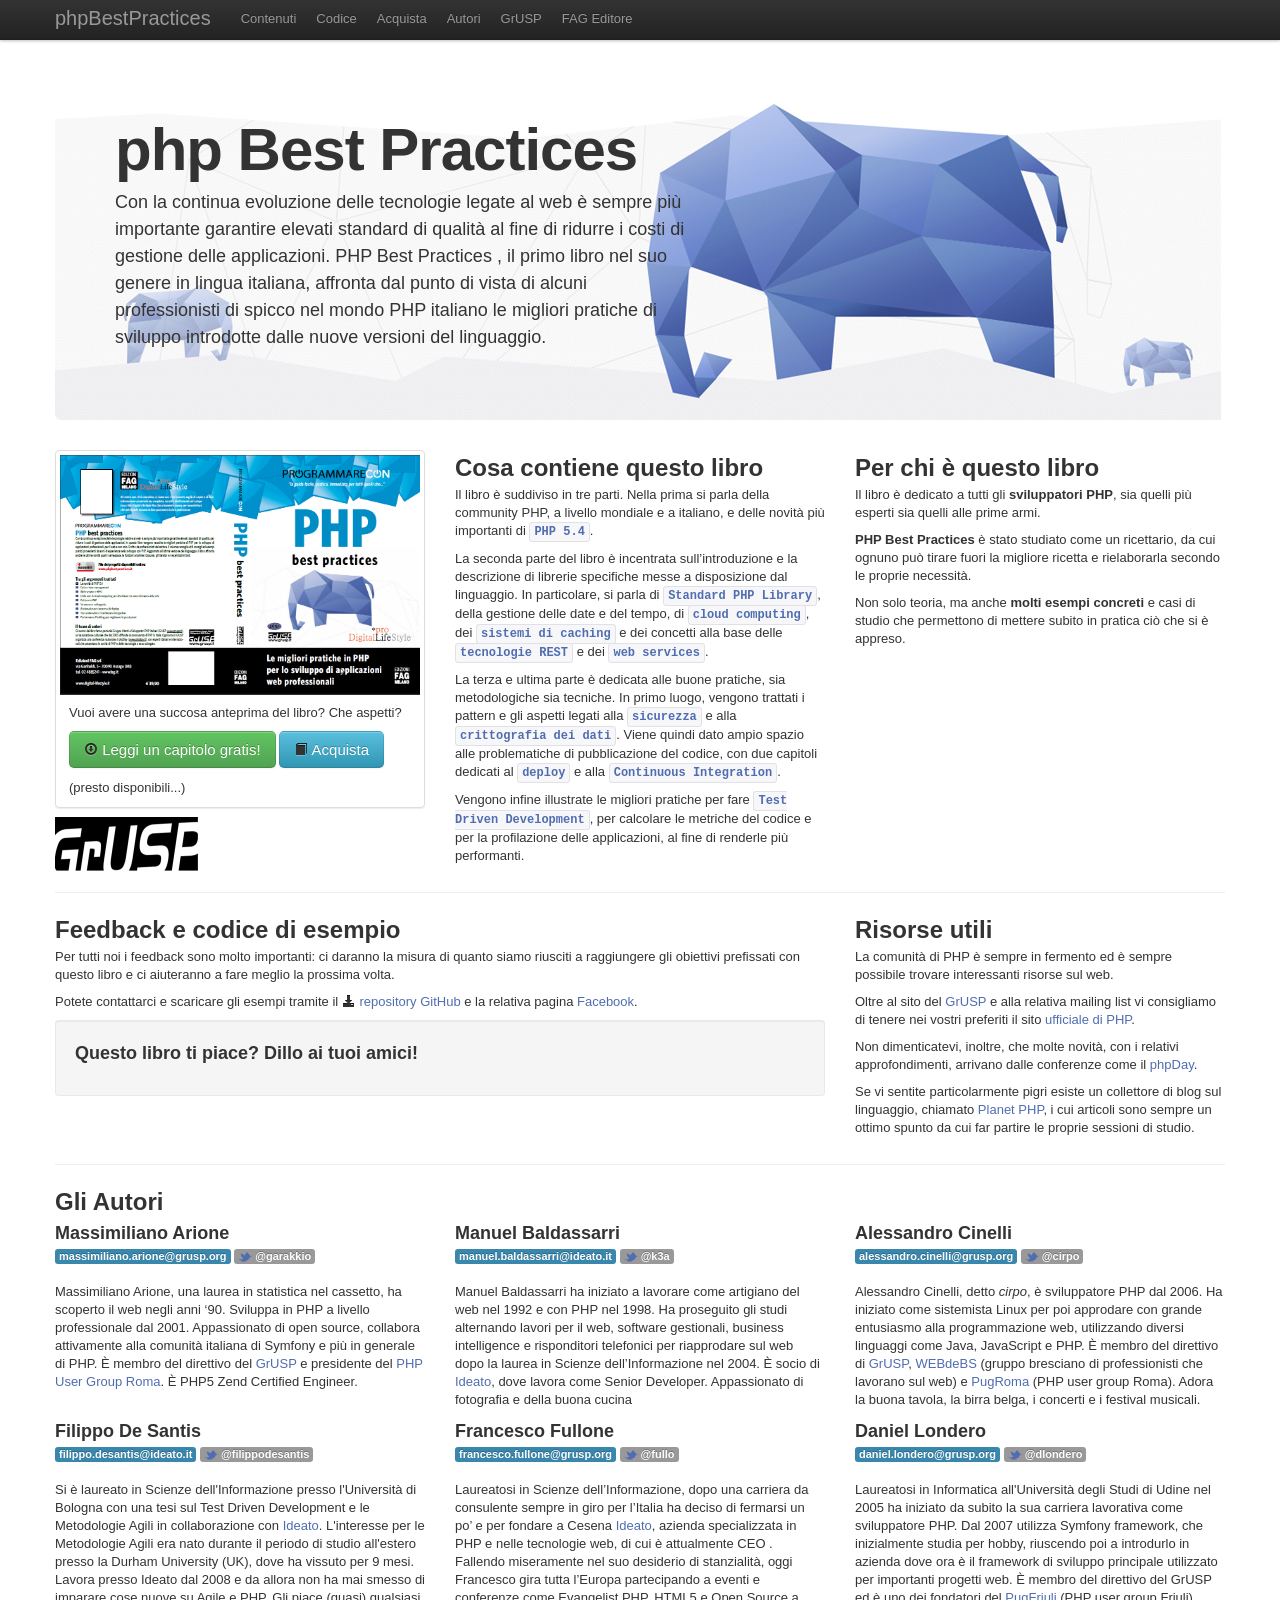
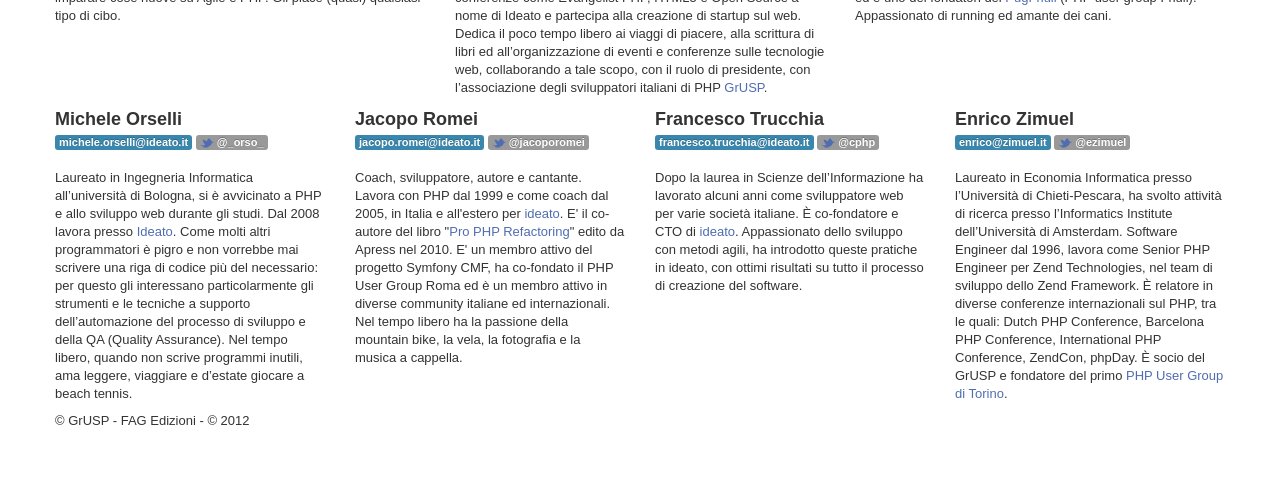
==== website/index.html @ 98075f57 "facebook widget and little stuff around" ====
<!DOCTYPE html>
<html lang="en">
  <head>
    <meta charset="utf-8">
    <title>php Best Practices: impara a scrivere codice php professionale - GrUSP</title>
    <meta name="viewport" content="width=device-width, initial-scale=1.0">
    <meta name="description" content="Il libro sulle best practice su PHP scritto dalla community per la community">
    <meta name="author" content="Francesco Fullone">

    <!-- Le styles -->
    <link href="./css/bootstrap.min.css" rel="stylesheet">
    <style type="text/css">
      body {
        padding-top: 60px;
        padding-bottom: 40px;
      }
      .hero-unit {
          background-image: url('img/bg_body.jpg');
      }

      code {
          color: #506db1;
          font-weight: bold;
      }
        
      .icon-user{
          background: url("img/twitter.png");
      }

      a{
         color: #506db1;
      }
    </style>

    <!-- Le HTML5 shim, for IE6-8 support of HTML5 elements -->
    <!--[if lt IE 9]>
      <script src="http://html5shim.googlecode.com/svn/trunk/html5.js"></script>
    <![endif]-->

    <!-- Le fav and touch icons -->
    <link rel="shortcut icon" href="/favicon.ico">
    <script type="text/javascript">
        var _gaq = _gaq || [];
        _gaq.push(['_setAccount', 'UA-3559597-8']);
        _gaq.push(['_trackPageview']);

        (function() {
        var ga = document.createElement('script'); ga.type = 'text/javascript'; ga.async = true;
        ga.src = ('https:' == document.location.protocol ? 'https://ssl' : 'http://www') + '.google-analytics.com/ga.js';
        var s = document.getElementsByTagName('script')[0]; s.parentNode.insertBefore(ga, s);
        })();
    </script>

    <meta property="og:title" content="PHP Best Practices - un libro-iniziativa del GrUSP" />
    <meta property="og:description" content="PHP Best Practices, il primo libro nel suo genere in lingua italiana, affronta dal punto di vista di alcuni professionisti di spicco nel mondo PHP italiano le migliori pratiche di sviluppo introdotte dalle nuove versioni del linguaggio." />
    <meta property="og:image" content="http://www.phpbestpractices.it/img/cover.png" />

  </head>

  <body  data-spy="scroll">
  <div id="fb-root"></div>
  <script>(function(d, s, id) {
    var js, fjs = d.getElementsByTagName(s)[0];
    if (d.getElementById(id)) return;
    js = d.createElement(s); js.id = id;
    js.src = "//connect.facebook.net/en_US/all.js#xfbml=1&appId=253491758028026";
    fjs.parentNode.insertBefore(js, fjs);
  }(document, 'script', 'facebook-jssdk'));</script>

    <div class="navbar navbar-fixed-top" id="navbarbook">
      <div class="navbar-inner">
        <div class="container">
          <a class="btn btn-navbar" data-toggle="collapse" data-target=".nav-collapse">
            <span class="icon-bar"></span>
            <span class="icon-bar"></span>
            <span class="icon-bar"></span>
          </a>
          <a class="brand" href="#">phpBestPractices</a>
          <div class="nav-collapse">
            <ul class="nav">
              <li><a href="#contents">Contenuti</a></li>
              <li><a href="#code">Codice</a></li>
              <li><a href="#buy">Acquista</a></li>
              <li><a href="#authors">Autori</a></li>
              <li><a href="http://www.grusp.org">GrUSP</a></li>
              <li><a href="http://www.fag.it">FAG Editore</a></li>
            </ul>
          </div><!--/.nav-collapse -->
        </div>
      </div>
    </div>

    <div class="container">

      <!-- Main hero unit for a primary marketing message or call to action -->
      <div class="hero-unit">
        <h1>php Best Practices</h1>
          <p></p>
        <div class="row">
          <div class="span6">
        <p class="strong">Con la continua evoluzione delle tecnologie legate al web è sempre più importante garantire elevati standard di qualità al fine di ridurre i costi di gestione delle applicazioni.
           PHP Best Practices , il primo libro nel suo genere in lingua italiana, affronta dal punto di vista di alcuni professionisti di spicco nel mondo PHP italiano le migliori pratiche di sviluppo introdotte dalle nuove versioni del linguaggio.</p>
        </div></div>
      </div>

      <!-- Example row of columns -->
      <div class="row" id="contents">
        <div class="span4">
            <div class="thumbnail">
                <img src="./img/cover.png" alt="cover" />
                <div class="caption">
                    <p>Vuoi avere una succosa anteprima del libro? Che aspetti?</p>
                    <div class="">
                        <a href="#" class="btn btn-success btn-large"><i class="icon-download"></i> Leggi un capitolo gratis!</a>
                        <a href="#" class="btn btn-info btn-large"><i class="icon-book"></i> Acquista</a>
                        <br />
                        <br />
                        (presto disponibili...)
                    </div>
                </div>
            </div>
            <p></p>
            <a href="http://www.grusp.it"><img src="./img/grusp.png" alt="cover" align="left"/></a>
        </div>
        <div class="span4">
          <h2>Cosa contiene questo libro</h2>
           <p>Il libro è suddiviso in tre parti. Nella prima si parla della community PHP, a livello mondiale e a italiano, e delle novità più importanti di <code>PHP 5.4</code>.</p>
           <p>La seconda parte del libro è incentrata sull’introduzione e la descrizione di librerie specifiche messe a disposizione dal linguaggio. In particolare, si parla di <code>Standard PHP Library</code>, della gestione delle date e del tempo, di <code>cloud computing</code>, dei <code>sistemi di caching</code> e dei concetti alla base delle <code>tecnologie REST</code> e dei <code>web services</code>.</p>
           <p>La terza e ultima parte è dedicata alle buone pratiche, sia metodologiche sia tecniche. In primo luogo, vengono trattati i pattern e gli aspetti legati alla <code>sicurezza</code> e alla <code>crittografia dei dati</code>. Viene quindi dato ampio spazio alle problematiche di pubblicazione del codice, con due capitoli dedicati al <code>deploy</code> e alla <code>Continuous Integration</code>.</p>
           <p>Vengono infine illustrate le migliori pratiche per fare <code>Test Driven Development</code>, per calcolare le metriche del codice e per la profilazione delle applicazioni, al fine di renderle più performanti.</p>
       </div>
        <div class="span4">
            <h2>Per chi è questo libro</h2>
            <p>Il libro è dedicato a tutti gli <strong>sviluppatori PHP</strong>, sia quelli più esperti sia quelli alle prime armi.</p>
            <p><strong>PHP Best Practices</strong> è stato studiato come un ricettario, da cui ognuno può tirare fuori la migliore ricetta e rielaborarla secondo le proprie necessità.</p> 
            <p>Non solo teoria, ma anche <strong>molti esempi concreti</strong> e casi di studio che permettono di mettere subito in pratica ciò che si è appreso.</p>

            <div class="fb-like-box" data-href="https://www.facebook.com/gruspbestpractices" data-width="348" data-height="275" data-show-faces="true" data-stream="false" data-header="true"></div>
        </div>
      </div>

      <hr>
      <div class="row" id="code">
          <div class="span8">
              <h2>Feedback e codice di esempio</h2>
              <p>Per tutti noi i feedback sono molto importanti: ci daranno la misura di quanto siamo riusciti a raggiungere gli obiettivi prefissati con questo libro e ci aiuteranno a fare meglio la prossima volta.</p>
              <p>Potete contattarci e scaricare gli esempi tramite il <i class="icon-download-alt"></i> <a href="https://github.com/GrUSP/php_best_practices">repository GitHub</a> e la relativa pagina <a href="http://www.facebook.com/gruspbestpractices">Facebook</a>.</p>

              <div class="well">
                  <h3>Questo libro ti piace? Dillo ai tuoi amici!</h3>
                  <p>
                      <!-- AddThis Button BEGIN -->
                  <div class="addthis_toolbox addthis_default_style ">
                      <a class="addthis_button_facebook_like" fb:like:layout="button_count"></a>
                      <a class="addthis_button_tweet"></a>
                      <a class="addthis_button_google_plusone" g:plusone:size="medium"></a>
                      <a class="addthis_counter addthis_pill_style"></a>
                  </div>
                  <script type="text/javascript" src="http://s7.addthis.com/js/250/addthis_widget.js#pubid=ra-4e5ebfc30280a1a8"></script>
                  <!-- AddThis Button END -->                  </p>
              </div>
          </div>

          <div class="span4">
              <h2>Risorse utili</h2>
              <p>La comunità di PHP è sempre in fermento ed è sempre possibile trovare interessanti risorse sul web.</p>
              <p>Oltre al sito del <a href="http://www.grusp.it">GrUSP</a> e alla relativa mailing list vi consigliamo di tenere nei vostri preferiti il sito <a href="http://www.php.net">ufficiale di PHP</a>.</p>
              <p>Non dimenticatevi, inoltre, che molte novità, con i relativi approfondimenti, arrivano dalle conferenze come il <a href="http://www.phpday.it">phpDay</a>.</p>
              <p>Se vi sentite particolarmente pigri esiste un collettore di blog sul linguaggio, chiamato <a href="http://planet-php.net">Planet PHP</a>, i cui articoli sono sempre un ottimo spunto da cui far partire le proprie sessioni di studio.</p>
          </div>
      </div>

      <hr>

      <div class="row" id="authors">
          <div class="span12"><h2>Gli Autori</h2></div>

          <div class="span4">
              <address>
                <h3>Massimiliano Arione</h3>
                <span class="label label-info">massimiliano.arione@grusp.org</span> <a href="http://twitter.com/garakkio" class="label"><i class="icon-user icon-white"></i> @garakkio</a>
              </address>
              <p>Massimiliano Arione, una laurea in statistica nel cassetto, ha scoperto il web negli
              anni ‘90. Sviluppa in PHP a livello professionale dal 2001. Appassionato di open
              source, collabora attivamente alla comunità italiana di Symfony e più in generale di
              PHP. È membro del direttivo del <a href="http://www.grusp.it">GrUSP</a> e presidente del <a href="http://roma.grusp.org">PHP User Group Roma</a>. È
              PHP5 Zend Certified Engineer.</p>
          </div>
          <div class="span4">
              <address>
                <h3>Manuel Baldassarri</h3>
                <span class="label label-info">manuel.baldassarri@ideato.it</span> <a href="http://twitter.com/k3a" class="label"><i class="icon-user icon-white"></i> @k3a</a>
              </address>
              <p>Manuel Baldassarri ha iniziato a lavorare come artigiano del web nel
              1992 e con PHP nel 1998. Ha proseguito gli studi alternando lavori per il web, software gestionali, business intelligence
              e risponditori telefonici per riapprodare sul web dopo la laurea in Scienze
              dell’Informazione nel 2004. È socio di <a href="http://www.ideato.it">Ideato</a>, dove lavora come Senior Developer.
              Appassionato di fotografia e della buona cucina</p>
          </div>
          <div class="span4">
              <address>
                <h3>Alessandro Cinelli</h3>
                <span class="label label-info">alessandro.cinelli@grusp.org</span> <a href="http://twitter.com/cirpo" class="label"><i class="icon-user icon-white"></i> @cirpo</a>
              </address>
              <p>Alessandro Cinelli, detto <em>cirpo</em>, è sviluppatore PHP dal 2006. Ha iniziato come
              sistemista Linux per poi approdare con grande entusiasmo alla programmazione
              web, utilizzando diversi linguaggi come Java, JavaScript e PHP. È membro del direttivo
              di <a href="http://www.grusp.org">GrUSP</a>, <a href="http://www.webdebs.org">WEBdeBS</a> (gruppo bresciano di professionisti che lavorano sul web)
              e <a href="http://roma.grusp.org">PugRoma</a> (PHP user group Roma). Adora la buona tavola, la birra belga, i concerti
              e i festival musicali.</p>
          </div>
      </div>
      <div class="row">
          <div class="span4">
              <address>
                <h3>Filippo De Santis</h3>
                <span class="label label-info">filippo.desantis@ideato.it</span> <a href="http://twitter.com/filippodesantis" class="label"><i class="icon-user icon-white"></i> @filippodesantis</a>
              </address>
              <p>Si è laureato in Scienze dell'Informazione presso l'Università di
                  Bologna con una tesi sul Test Driven Development e le Metodologie
                  Agili in collaborazione con <a href="http://www.ideato.it">Ideato</a>.
                  L'interesse per le Metodologie Agili era nato durante il periodo di
                  studio all'estero presso la Durham University (UK), dove ha vissuto per 9 mesi. Lavora presso Ideato dal 2008 e da allora non ha mai smesso di imparare cose nuove su Agile e PHP.
                  Gli piace (quasi) qualsiasi tipo di cibo.</p>
          </div>

          <div class="span4">
              <address>
                <h3>Francesco Fullone</h3>
                <span class="label label-info">francesco.fullone@grusp.org</span> <a href="http://twitter.com/fullo" class="label"><i class="icon-user icon-white"></i> @fullo</a>
              </address>
              <p>Laureatosi in Scienze dell’Informazione, dopo una carriera da consulente sempre in giro per l’Italia ha deciso di fermarsi un po’ e per fondare a Cesena <a href="http://www.ideato.it">Ideato</a>, azienda specializzata in PHP e nelle tecnologie web, di cui è attualmente CEO . Fallendo miseramente nel suo desiderio di stanzialità, oggi Francesco gira tutta l’Europa partecipando a eventi e conferenze come Evangelist PHP, HTML5 e Open Source a nome di Ideato e partecipa alla creazione di startup sul web.
              Dedica il poco tempo libero ai viaggi di piacere, alla scrittura di libri ed all’organizzazione di eventi e conferenze sulle tecnologie web, collaborando a tale scopo, con il ruolo di presidente, con l’associazione degli sviluppatori italiani di PHP <a href="http://www.grusp.org">GrUSP</a>.</p>
          </div>
          <div class="span4">
              <address>
                <h3>Daniel Londero</h3>
                <span class="label label-info">daniel.londero@grusp.org</span> <a href="http://twitter.com/dlondero" class="label"><i class="icon-user icon-white"></i> @dlondero</a>
              </address>
              <p>Laureatosi in Informatica all'Università degli Studi di Udine nel 2005
              ha iniziato da subito la sua carriera lavorativa come sviluppatore
              PHP. Dal 2007 utilizza Symfony framework, che inizialmente studia per
              hobby, riuscendo poi a introdurlo in azienda dove ora è il framework
              di sviluppo principale utilizzato per importanti progetti web. È
              membro del direttivo del GrUSP ed è uno dei fondatori del <a href="http://friuli.grusp.org">PugFriuli</a>
              (PHP user group Friuli). Appassionato di running ed amante dei cani.</p>
          </div>
      </div>

      <div class="row">
          <div class="span3">
              <address>
                <h3>Michele Orselli</h3>
                <span class="label label-info">michele.orselli@ideato.it</span> <a href="http://twitter.com/_orso_" class="label"><i class="icon-user icon-white"></i> @_orso_</a>
              </address>
              <p>Laureato in Ingegneria Informatica all’università di Bologna, si è avvicinato a PHP e
                  allo sviluppo web durante gli studi. Dal 2008 lavora presso <a href="http://www.ideato.it">Ideato</a>. Come molti
                  altri programmatori è pigro e non vorrebbe mai scrivere una riga di codice più del
                  necessario: per questo gli interessano particolarmente gli strumenti e le tecniche a
                  supporto dell’automazione del processo di sviluppo e della QA (Quality Assurance).
                  Nel tempo libero, quando non scrive programmi inutili, ama leggere, viaggiare e d’estate
                  giocare a beach tennis.</p>
          </div>

          <div class="span3">
              <address>
                  <h3>Jacopo Romei</h3>
                  <span class="label label-info">jacopo.romei@ideato.it</span> <a href="http://twitter.com/jacoporomei" class="label"><i class="icon-user icon-white"></i> @jacoporomei</a>
              </address>
              <p>Coach, sviluppatore, autore e cantante. Lavora con PHP dal 1999 e come coach dal 2005, in Italia e all'estero per <a href="http://www.ideato.it">ideato</a>. E' il co-autore del libro "<a href="http://www.apress.com/9781430227274">Pro PHP Refactoring</a>" edito da Apress nel 2010. E' un membro attivo del progetto Symfony CMF, ha co-fondato il PHP User Group Roma ed è un membro attivo in diverse community italiane ed internazionali. Nel tempo libero ha la passione della mountain bike, la vela, la fotografia e la musica a cappella.</p>
          </div>

          <div class="span3">
              <address>
                <h3>Francesco Trucchia</h3>
                <span class="label label-info">francesco.trucchia@ideato.it</span> <a href="http://twitter.com/cphp" class="label"><i class="icon-user icon-white"></i> @cphp</a>
              </address>
              <p>Dopo la laurea in Scienze dell’Informazione ha lavorato alcuni anni come sviluppatore
                  web per varie società italiane. È co-fondatore e CTO di <a href="http://www.ideato.it">ideato</a>. Appassionato dello sviluppo con metodi agili, ha introdotto queste
                  pratiche in ideato, con ottimi risultati su tutto il processo di creazione del software.</p>
          </div>

          <div class="span3">
              <address>
                <h3>Enrico Zimuel</h3>
                <span class="label label-info">enrico@zimuel.it</span> <a href="http://twitter.com/ezimuel" class="label"><i class="icon-user icon-white"></i> @ezimuel</a>
              </address>
              <p>Laureato in Economia Informatica presso l’Università di Chieti-Pescara, ha svolto attività
              di ricerca presso l’Informatics Institute dell’Università di Amsterdam. Software
              Engineer dal 1996, lavora come Senior PHP Engineer per Zend Technologies, nel team
              di sviluppo dello Zend Framework. È relatore in diverse conferenze internazionali sul
              PHP, tra le quali: Dutch PHP Conference, Barcelona PHP Conference, International
              PHP Conference, ZendCon, phpDay. È socio del GrUSP e fondatore del primo <a href="http://torino.grusp.org">PHP
              User Group di Torino</a>.</p>
          </div>
      </div>


      <footer>
        <p>&copy; GrUSP - FAG Edizioni - &copy; 2012</p>
      </footer>

    </div> <!-- /container -->

    <!-- Placed at the end of the document so the pages load faster -->


  </body>
</html>
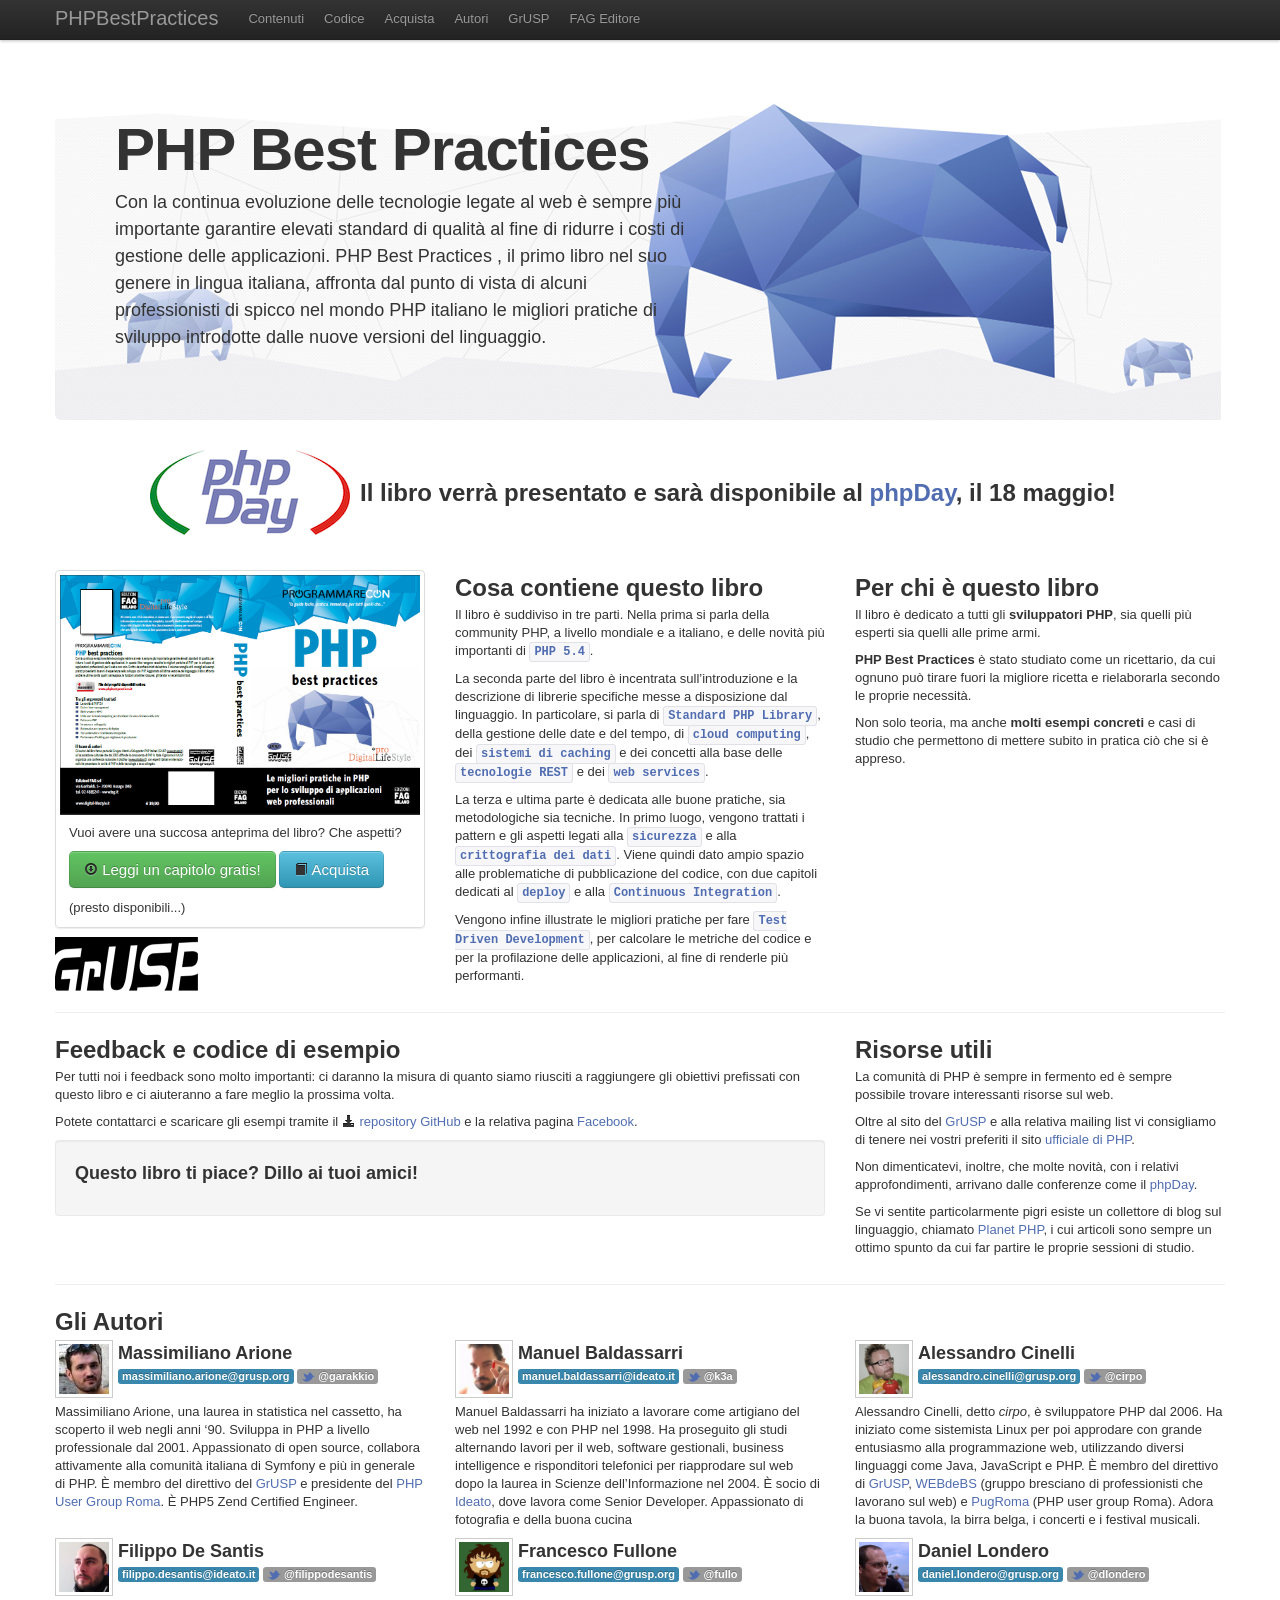
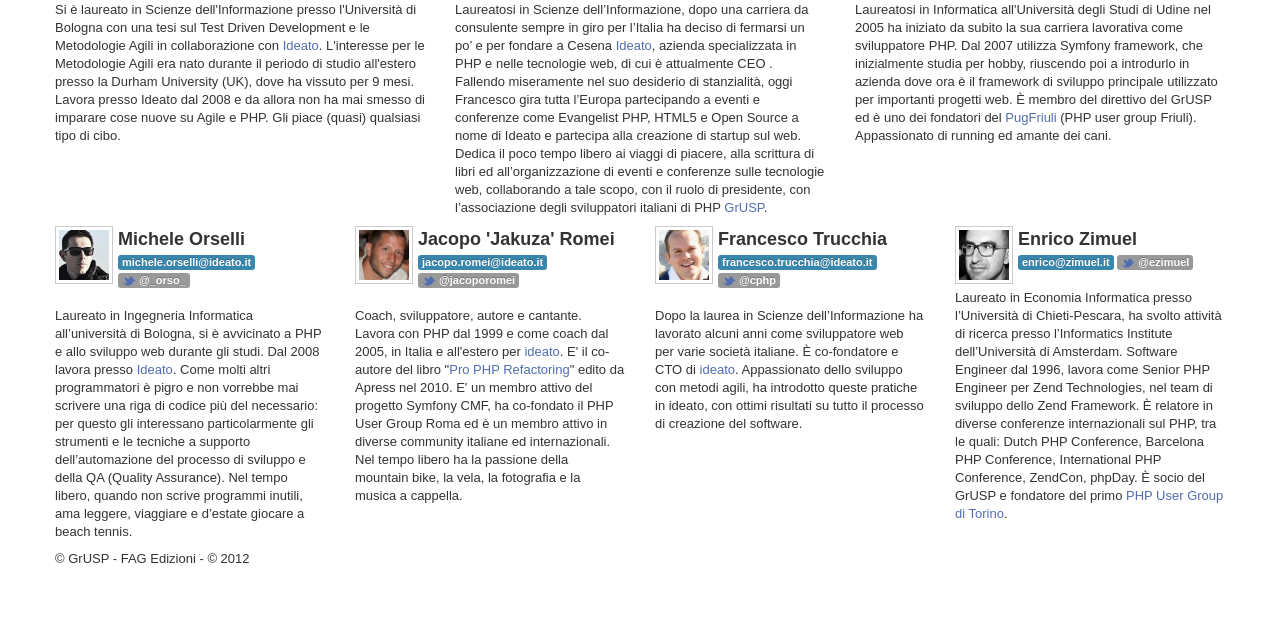
==== commit bced8785: "added phpDay and writers avatar" ====
--- a/website/index.html
+++ b/website/index.html
@@ -2,10 +2,10 @@
 <html lang="en">
   <head>
     <meta charset="utf-8">
-    <title>php Best Practices: impara a scrivere codice php professionale - GrUSP</title>
+    <title>PHP Best Practices: impara a scrivere codice php professionale - GrUSP</title>
     <meta name="viewport" content="width=device-width, initial-scale=1.0">
     <meta name="description" content="Il libro sulle best practice su PHP scritto dalla community per la community">
-    <meta name="author" content="Francesco Fullone">
+    <meta name="author" content="Francesco Fullone, Alessandro Cinelli">
 
     <!-- Le styles -->
     <link href="./css/bootstrap.min.css" rel="stylesheet">
@@ -29,6 +29,14 @@
 
       a{
          color: #506db1;
+      }
+
+      .avatar{
+          width:50px;
+          float: left;
+          margin-right: 5px;
+          padding: 3px;
+          border: 1px solid #ccc;
       }
     </style>
 
@@ -75,7 +83,7 @@
             <span class="icon-bar"></span>
             <span class="icon-bar"></span>
           </a>
-          <a class="brand" href="#">phpBestPractices</a>
+          <a class="brand" href="#">PHPBestPractices</a>
           <div class="nav-collapse">
             <ul class="nav">
               <li><a href="#contents">Contenuti</a></li>
@@ -94,7 +102,7 @@
 
       <!-- Main hero unit for a primary marketing message or call to action -->
       <div class="hero-unit">
-        <h1>php Best Practices</h1>
+        <h1>PHP Best Practices</h1>
           <p></p>
         <div class="row">
           <div class="span6">
@@ -102,6 +110,15 @@
            PHP Best Practices , il primo libro nel suo genere in lingua italiana, affronta dal punto di vista di alcuni professionisti di spicco nel mondo PHP italiano le migliori pratiche di sviluppo introdotte dalle nuove versioni del linguaggio.</p>
         </div></div>
       </div>
+
+      <div style="height:120px;padding-left: 95px;">
+
+          <a  style="float:left; margin-right: 10px;" href="http://2012.phpday.it"><img src="img/phpDay.png" /></a>
+          <h2 style="padding: 25px;">  Il libro verrà presentato e sarà disponibile al <a  href="http://2012.phpday.it">phpDay</a>, il 18 maggio!</h2>
+
+      </div>
+
+
 
       <!-- Example row of columns -->
       <div class="row" id="contents">
@@ -177,6 +194,7 @@
 
           <div class="span4">
               <address>
+                <img class="avatar" src="img/garakkio.jpeg"  />
                 <h3>Massimiliano Arione</h3>
                 <span class="label label-info">massimiliano.arione@grusp.org</span> <a href="http://twitter.com/garakkio" class="label"><i class="icon-user icon-white"></i> @garakkio</a>
               </address>
@@ -188,6 +206,7 @@
           </div>
           <div class="span4">
               <address>
+                <img class="avatar" src="img/k3a.jpeg"  />
                 <h3>Manuel Baldassarri</h3>
                 <span class="label label-info">manuel.baldassarri@ideato.it</span> <a href="http://twitter.com/k3a" class="label"><i class="icon-user icon-white"></i> @k3a</a>
               </address>
@@ -199,6 +218,7 @@
           </div>
           <div class="span4">
               <address>
+                  <img class="avatar" src="img/cirpo.jpeg"  />
                 <h3>Alessandro Cinelli</h3>
                 <span class="label label-info">alessandro.cinelli@grusp.org</span> <a href="http://twitter.com/cirpo" class="label"><i class="icon-user icon-white"></i> @cirpo</a>
               </address>
@@ -213,6 +233,7 @@
       <div class="row">
           <div class="span4">
               <address>
+                <img class="avatar" src="img/filippodesantis.jpg"  />
                 <h3>Filippo De Santis</h3>
                 <span class="label label-info">filippo.desantis@ideato.it</span> <a href="http://twitter.com/filippodesantis" class="label"><i class="icon-user icon-white"></i> @filippodesantis</a>
               </address>
@@ -226,6 +247,7 @@
 
           <div class="span4">
               <address>
+                <img class="avatar" src="img/fullo.jpg"  />
                 <h3>Francesco Fullone</h3>
                 <span class="label label-info">francesco.fullone@grusp.org</span> <a href="http://twitter.com/fullo" class="label"><i class="icon-user icon-white"></i> @fullo</a>
               </address>
@@ -234,6 +256,7 @@
           </div>
           <div class="span4">
               <address>
+                <img class="avatar" src="img/dlondero.jpg"  />
                 <h3>Daniel Londero</h3>
                 <span class="label label-info">daniel.londero@grusp.org</span> <a href="http://twitter.com/dlondero" class="label"><i class="icon-user icon-white"></i> @dlondero</a>
               </address>
@@ -250,6 +273,7 @@
       <div class="row">
           <div class="span3">
               <address>
+                  <img class="avatar" src="img/_orso_.png"  />
                 <h3>Michele Orselli</h3>
                 <span class="label label-info">michele.orselli@ideato.it</span> <a href="http://twitter.com/_orso_" class="label"><i class="icon-user icon-white"></i> @_orso_</a>
               </address>
@@ -264,7 +288,8 @@
 
           <div class="span3">
               <address>
-                  <h3>Jacopo Romei</h3>
+                  <img class="avatar" src="img/jacoporomei.jpg"  />
+                  <h3>Jacopo 'Jakuza' Romei</h3>
                   <span class="label label-info">jacopo.romei@ideato.it</span> <a href="http://twitter.com/jacoporomei" class="label"><i class="icon-user icon-white"></i> @jacoporomei</a>
               </address>
               <p>Coach, sviluppatore, autore e cantante. Lavora con PHP dal 1999 e come coach dal 2005, in Italia e all'estero per <a href="http://www.ideato.it">ideato</a>. E' il co-autore del libro "<a href="http://www.apress.com/9781430227274">Pro PHP Refactoring</a>" edito da Apress nel 2010. E' un membro attivo del progetto Symfony CMF, ha co-fondato il PHP User Group Roma ed è un membro attivo in diverse community italiane ed internazionali. Nel tempo libero ha la passione della mountain bike, la vela, la fotografia e la musica a cappella.</p>
@@ -272,6 +297,7 @@
 
           <div class="span3">
               <address>
+                <img class="avatar" src="img/cphp.jpg"  />
                 <h3>Francesco Trucchia</h3>
                 <span class="label label-info">francesco.trucchia@ideato.it</span> <a href="http://twitter.com/cphp" class="label"><i class="icon-user icon-white"></i> @cphp</a>
               </address>
@@ -282,6 +308,7 @@
 
           <div class="span3">
               <address>
+                <img class="avatar" src="img/ezimuel.jpg"  />
                 <h3>Enrico Zimuel</h3>
                 <span class="label label-info">enrico@zimuel.it</span> <a href="http://twitter.com/ezimuel" class="label"><i class="icon-user icon-white"></i> @ezimuel</a>
               </address>
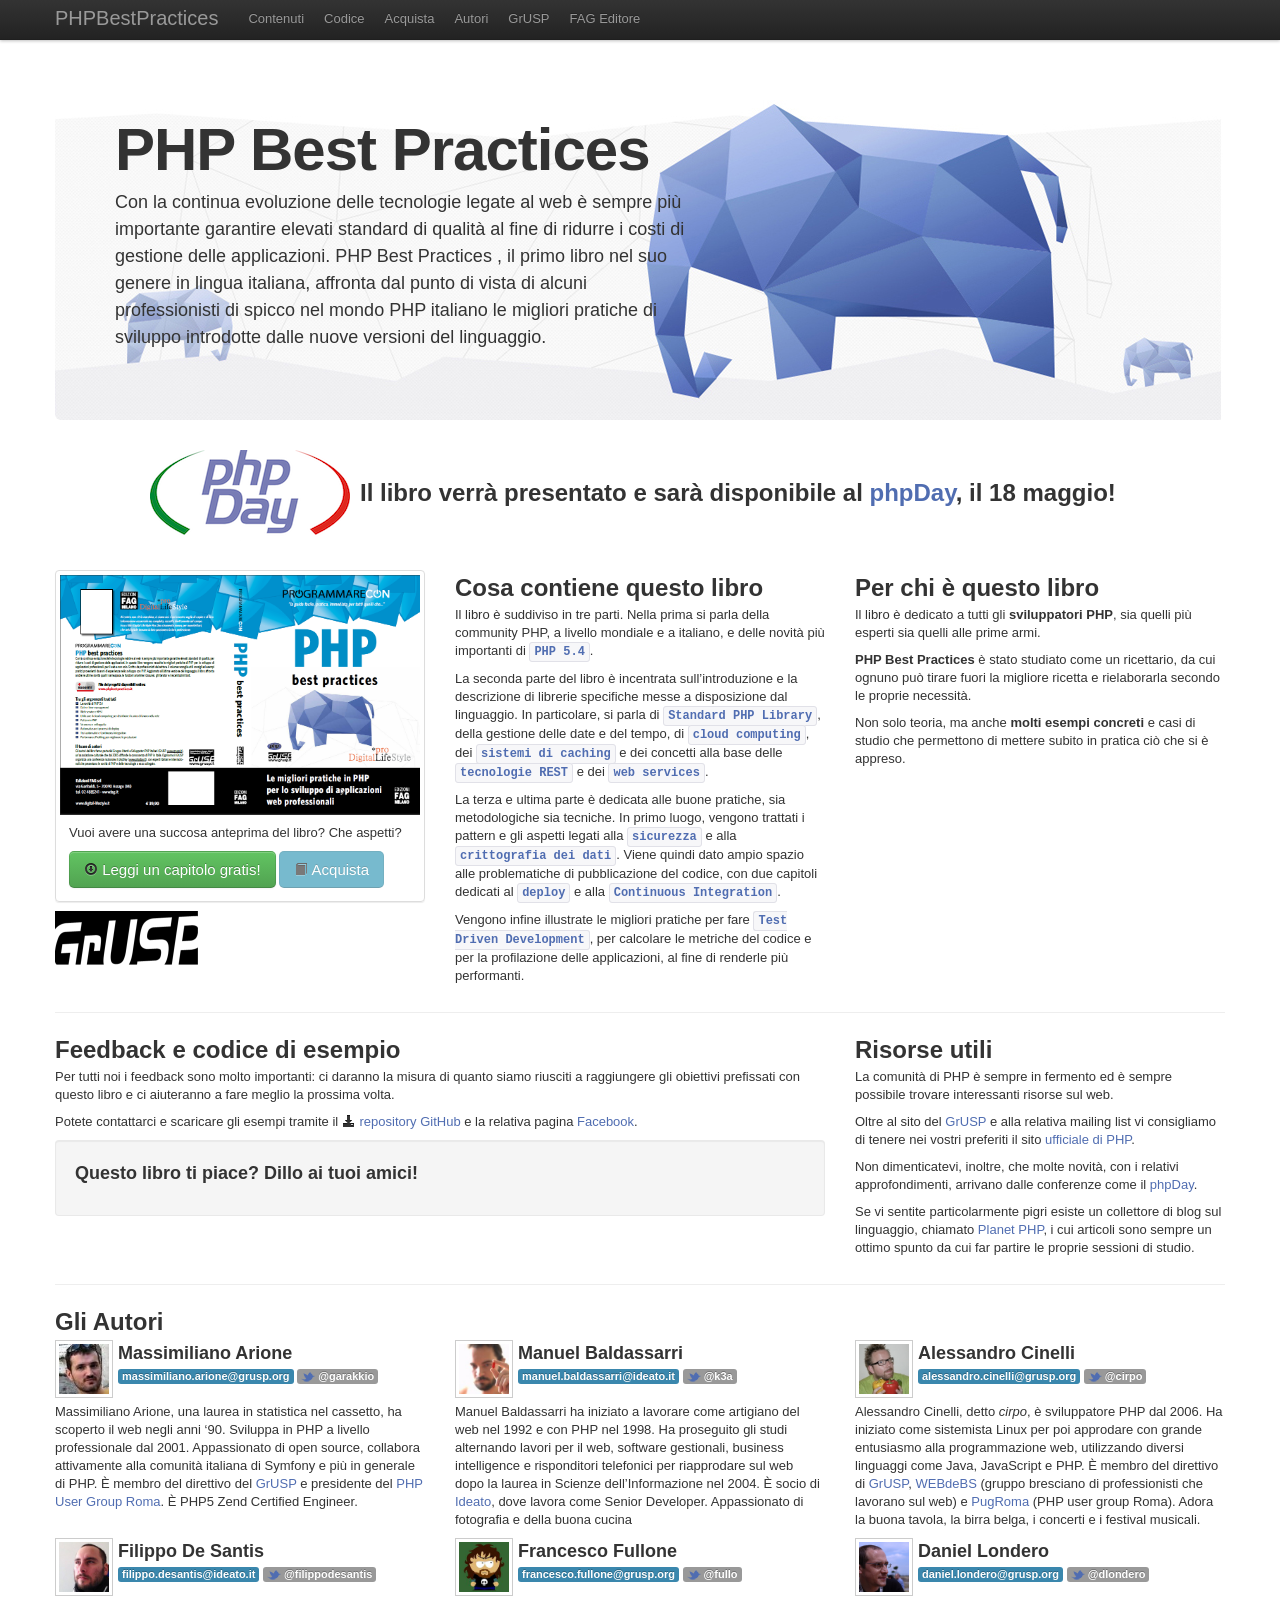
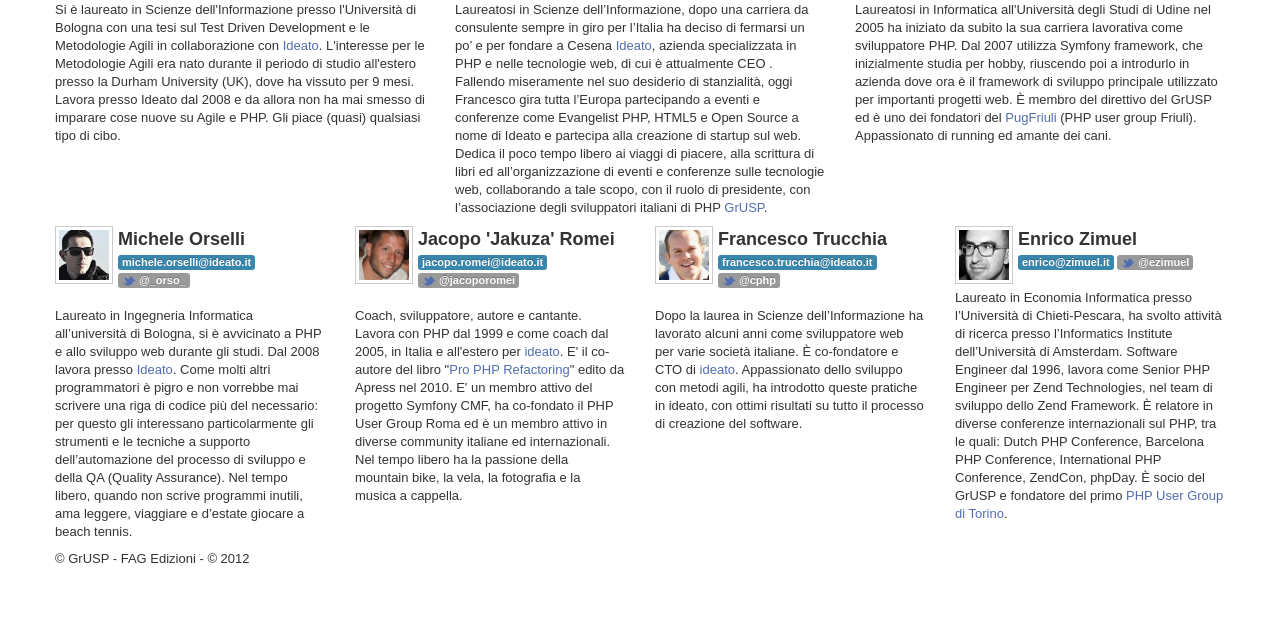
==== commit 1d84129b: "aggiornato lo stile del pulsante di acquisto2" ====
--- a/website/index.html
+++ b/website/index.html
@@ -128,11 +128,9 @@
                 <div class="caption">
                     <p>Vuoi avere una succosa anteprima del libro? Che aspetti?</p>
                     <div class="">
-                        <a href="#" class="btn btn-success btn-large"><i class="icon-download"></i> Leggi un capitolo gratis!</a>
-                        <a href="#" class="btn btn-info btn-large"><i class="icon-book"></i> Acquista</a>
+                        <a href="http://www.paywithatweet.com/pay/?id=e9d2b6168f370f762f3447c1a76e431e" class="btn btn-success btn-large"><i class="icon-download"></i> Leggi un capitolo gratis!</a>
+                        <a href="#" class="btn btn-info btn-large disabled"><i class="icon-book"></i> Acquista</a>
                         <br />
-                        <br />
-                        (presto disponibili...)
                     </div>
                 </div>
             </div>
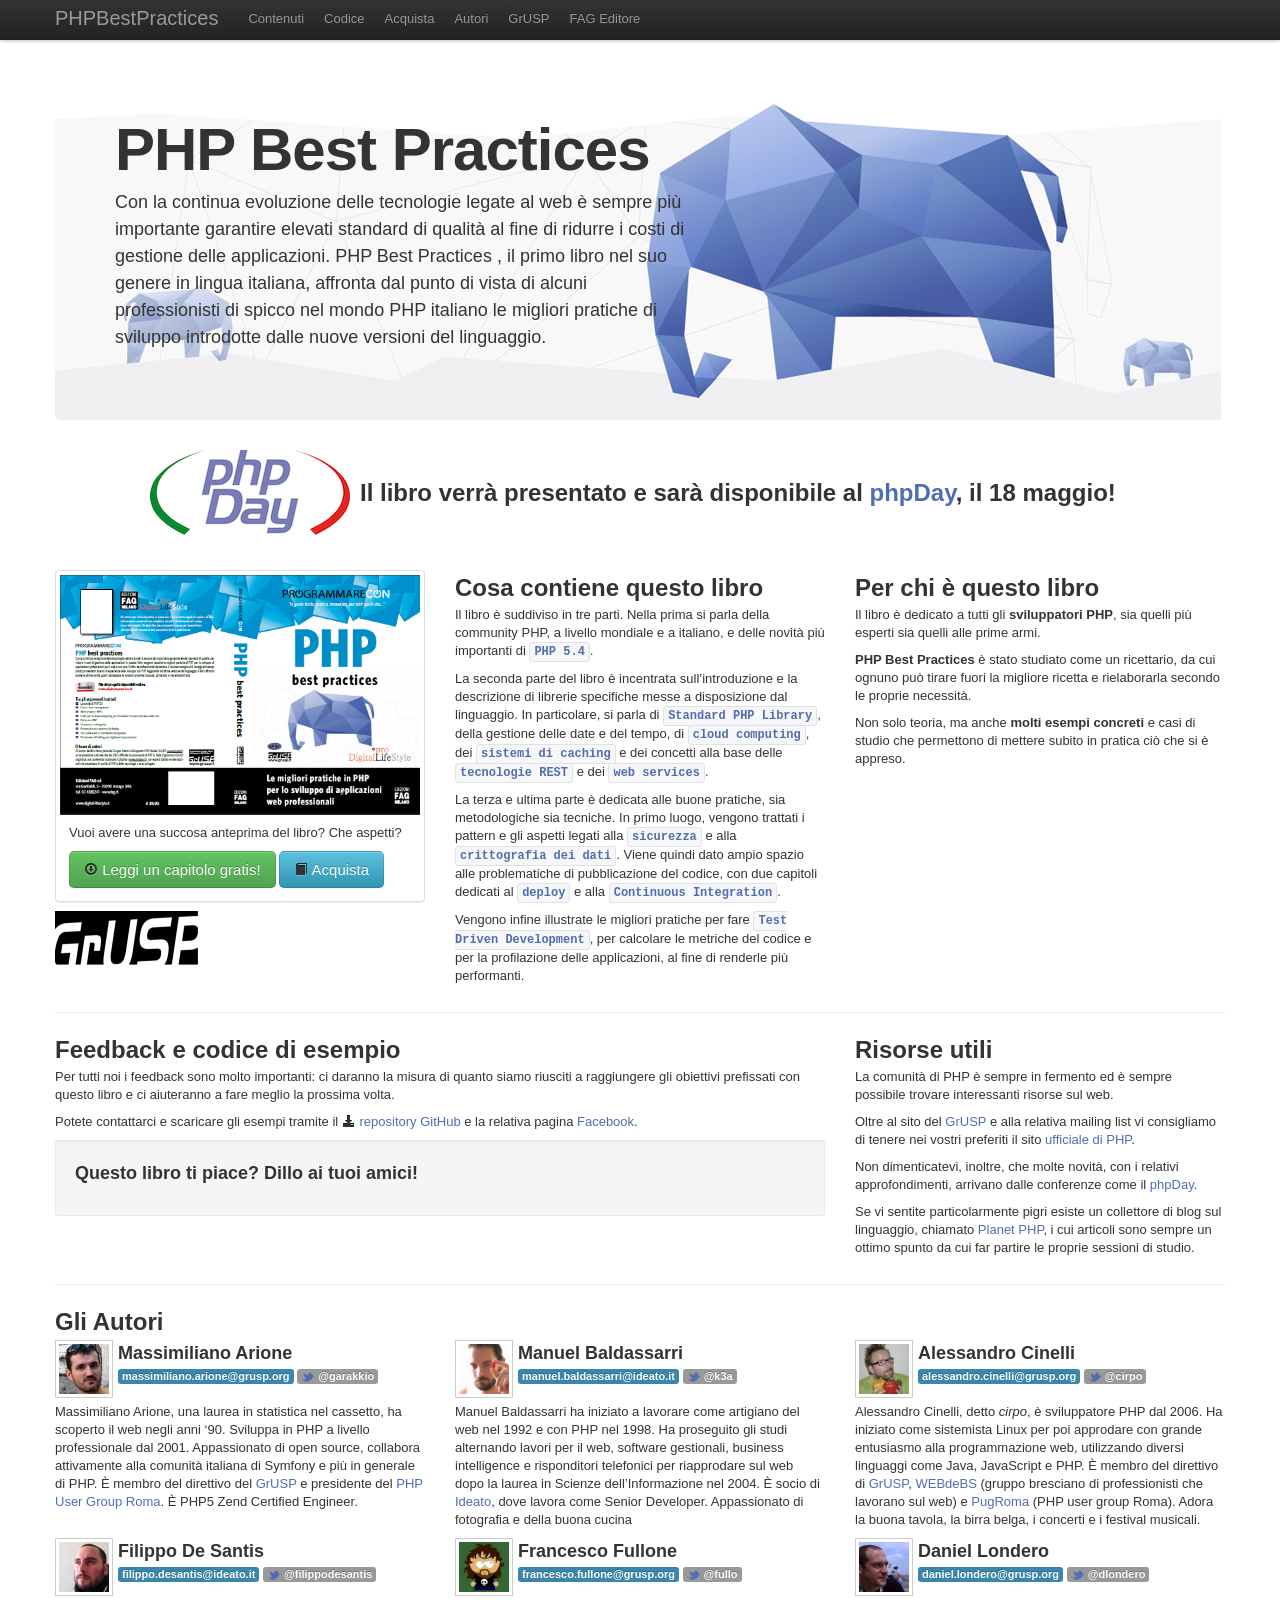
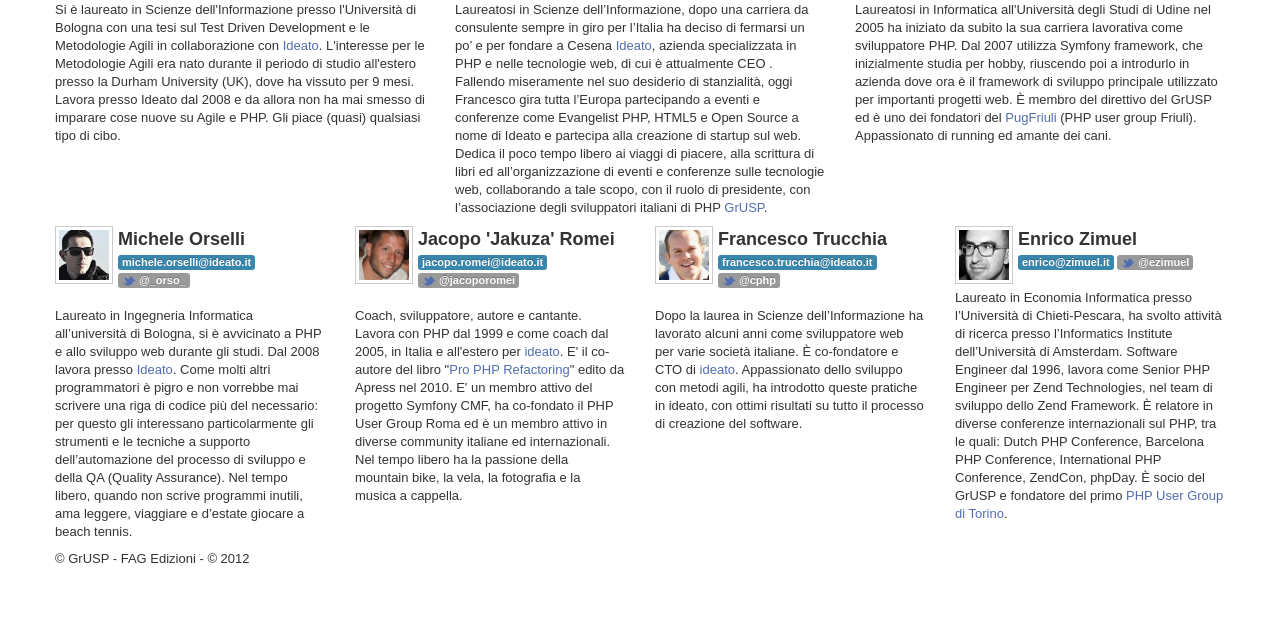
==== commit d1c44102: "abilitato l'acquisto" ====
--- a/website/index.html
+++ b/website/index.html
@@ -129,7 +129,7 @@
                     <p>Vuoi avere una succosa anteprima del libro? Che aspetti?</p>
                     <div class="">
                         <a href="http://www.paywithatweet.com/pay/?id=e9d2b6168f370f762f3447c1a76e431e" class="btn btn-success btn-large"><i class="icon-download"></i> Leggi un capitolo gratis!</a>
-                        <a href="#" class="btn btn-info btn-large disabled"><i class="icon-book"></i> Acquista</a>
+                        <a href="http://www.fag.it/scheda.aspx?ID=38934" class="btn btn-info btn-large"><i class="icon-book"></i> Acquista</a>
                         <br />
                     </div>
                 </div>
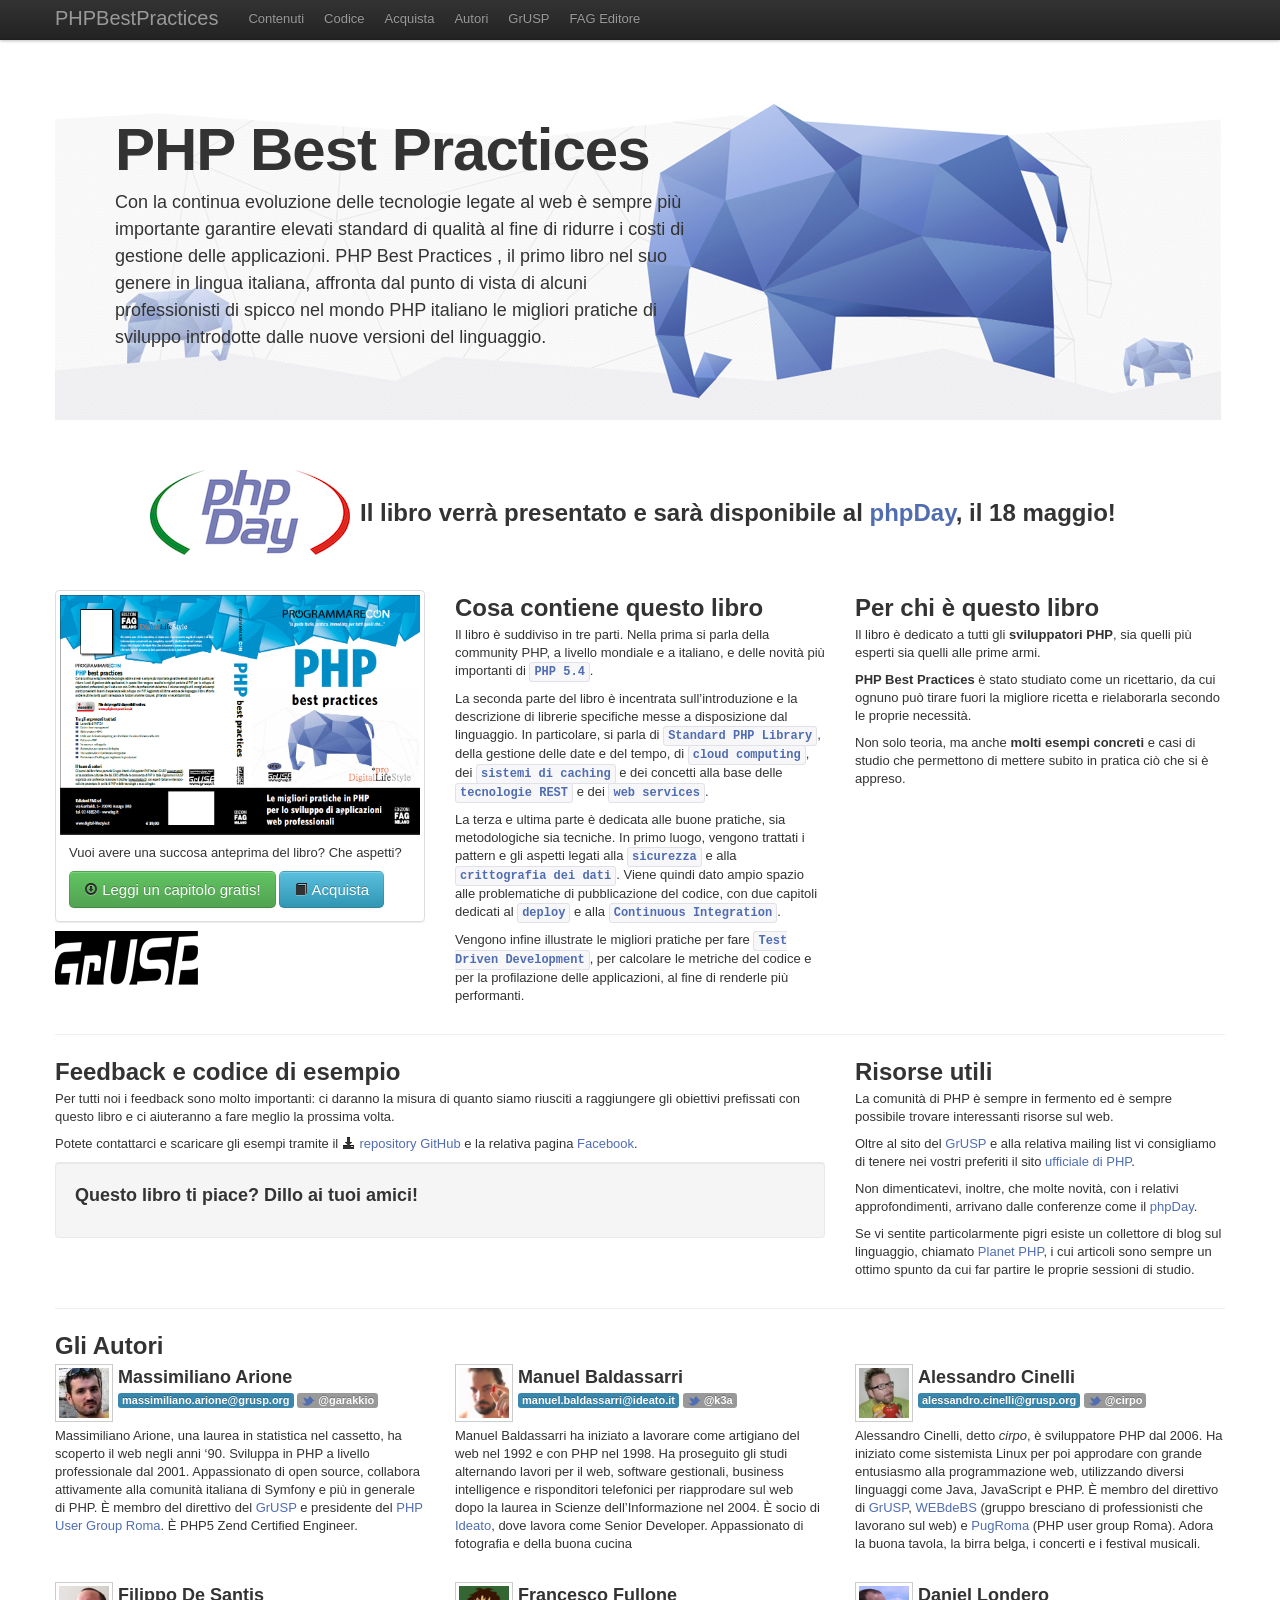
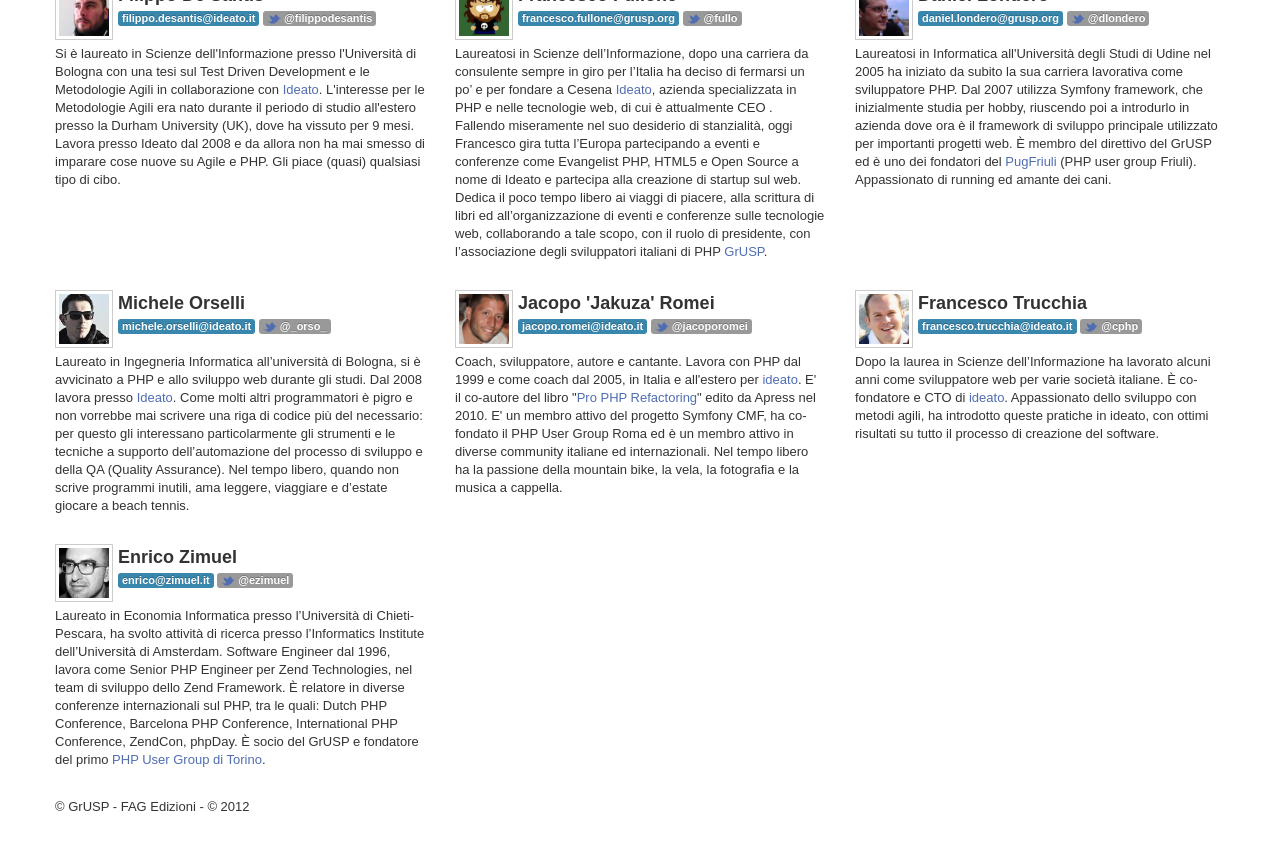
==== commit ebd030d5: "Modificata ultima riga autori." ====
--- a/website/index.html
+++ b/website/index.html
@@ -269,7 +269,7 @@
       </div>
 
       <div class="row">
-          <div class="span3">
+          <div class="span4">
               <address>
                   <img class="avatar" src="img/_orso_.png"  />
                 <h3>Michele Orselli</h3>
@@ -284,7 +284,7 @@
                   giocare a beach tennis.</p>
           </div>
 
-          <div class="span3">
+          <div class="span4">
               <address>
                   <img class="avatar" src="img/jacoporomei.jpg"  />
                   <h3>Jacopo 'Jakuza' Romei</h3>
@@ -293,7 +293,7 @@
               <p>Coach, sviluppatore, autore e cantante. Lavora con PHP dal 1999 e come coach dal 2005, in Italia e all'estero per <a href="http://www.ideato.it">ideato</a>. E' il co-autore del libro "<a href="http://www.apress.com/9781430227274">Pro PHP Refactoring</a>" edito da Apress nel 2010. E' un membro attivo del progetto Symfony CMF, ha co-fondato il PHP User Group Roma ed è un membro attivo in diverse community italiane ed internazionali. Nel tempo libero ha la passione della mountain bike, la vela, la fotografia e la musica a cappella.</p>
           </div>
 
-          <div class="span3">
+          <div class="span4">
               <address>
                 <img class="avatar" src="img/cphp.jpg"  />
                 <h3>Francesco Trucchia</h3>
@@ -303,9 +303,11 @@
                   web per varie società italiane. È co-fondatore e CTO di <a href="http://www.ideato.it">ideato</a>. Appassionato dello sviluppo con metodi agili, ha introdotto queste
                   pratiche in ideato, con ottimi risultati su tutto il processo di creazione del software.</p>
           </div>
-
-          <div class="span3">
-              <address>
+      </div>
+      
+      <div class="row">
+          <div class="span4">
+            <address>
                 <img class="avatar" src="img/ezimuel.jpg"  />
                 <h3>Enrico Zimuel</h3>
                 <span class="label label-info">enrico@zimuel.it</span> <a href="http://twitter.com/ezimuel" class="label"><i class="icon-user icon-white"></i> @ezimuel</a>
@@ -320,7 +322,6 @@
           </div>
       </div>
 
-
       <footer>
         <p>&copy; GrUSP - FAG Edizioni - &copy; 2012</p>
       </footer>
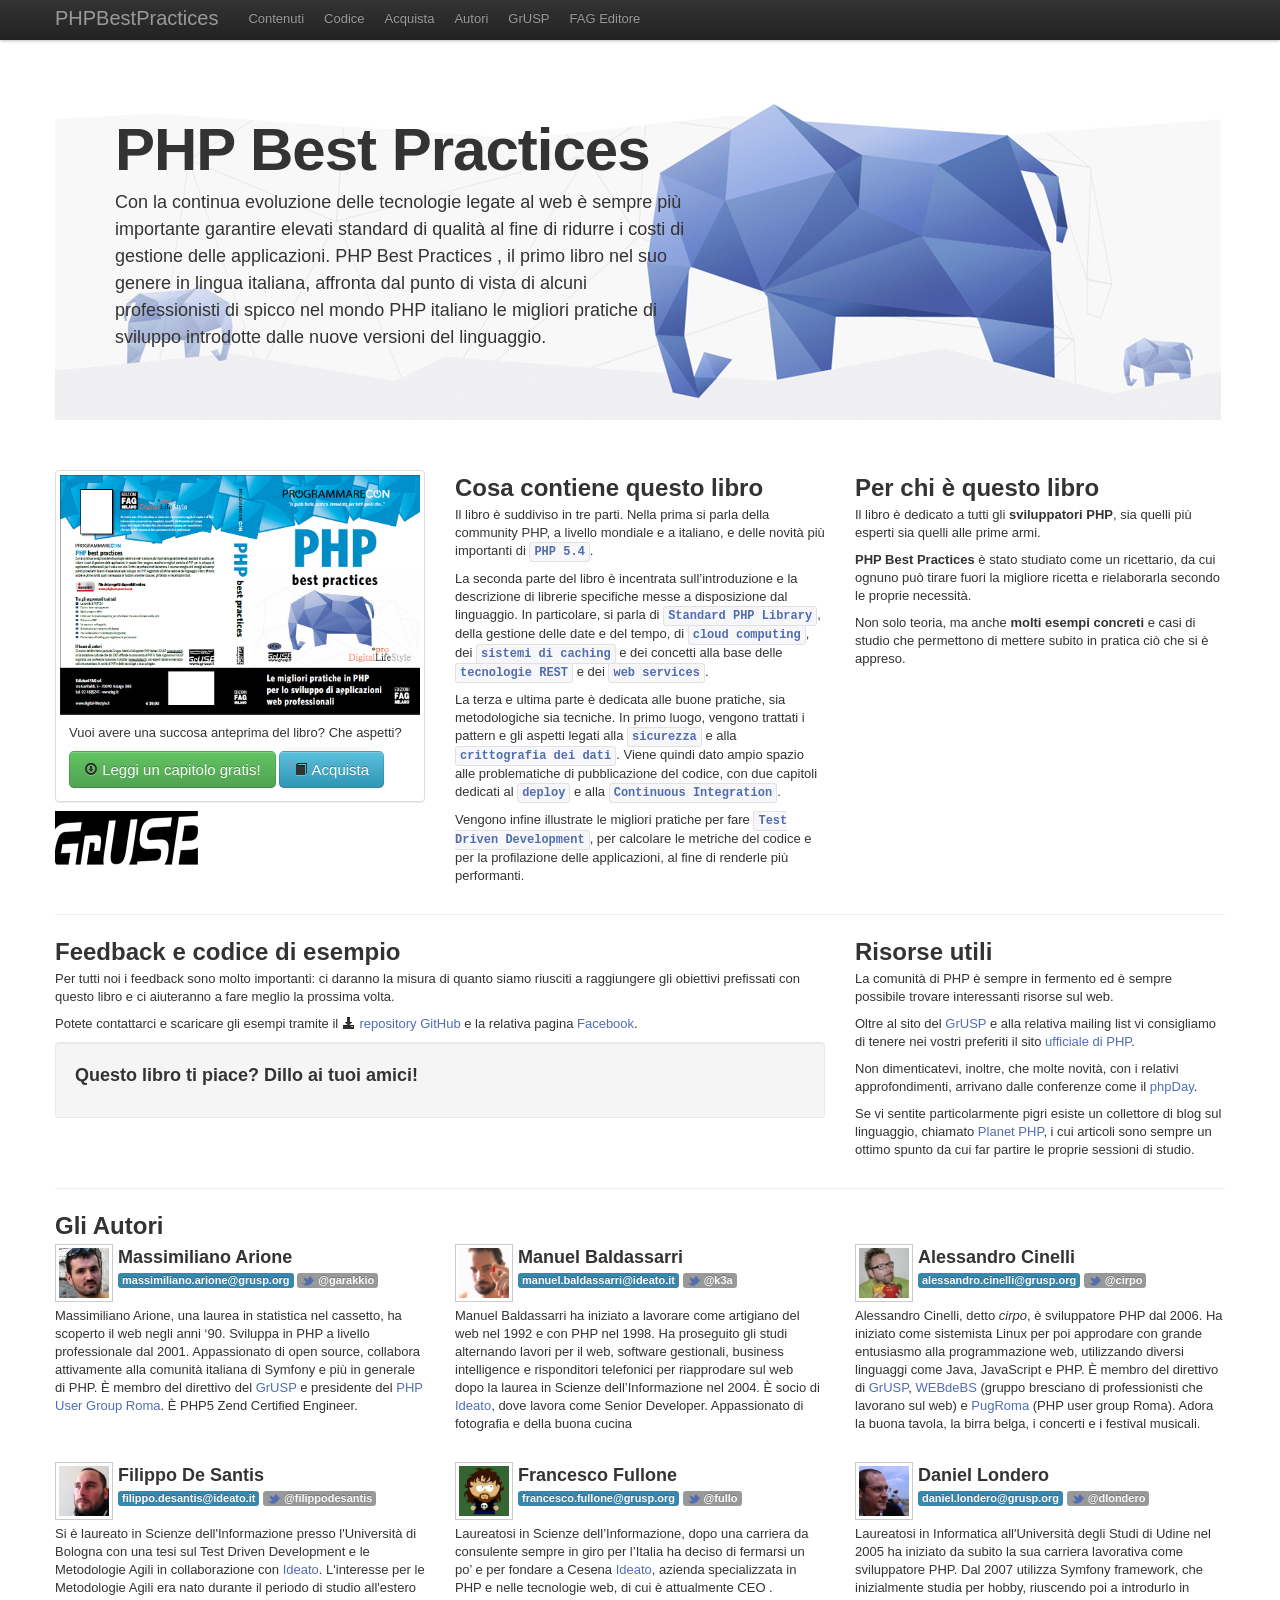
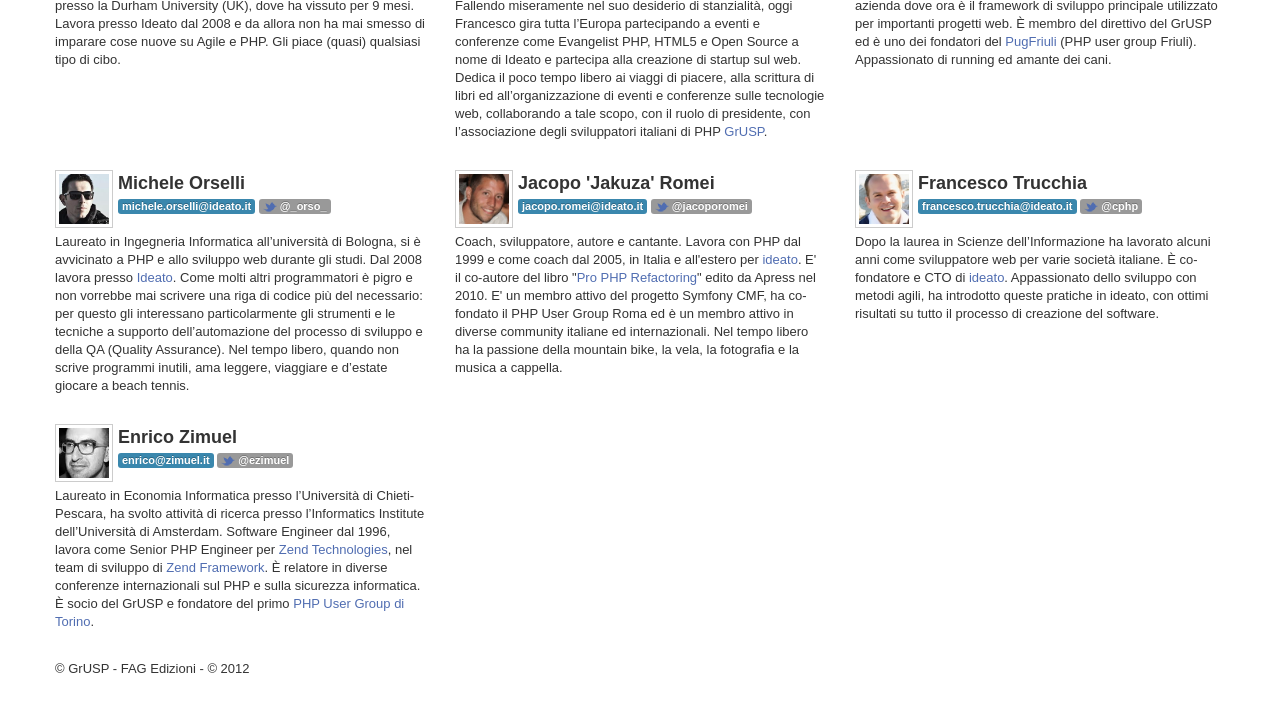
==== commit 85c2d6c9: "Codici sorgenti Cap. 2(parziale),5,7,9" ====
--- a/website/index.html
+++ b/website/index.html
@@ -111,15 +111,7 @@
         </div></div>
       </div>
 
-      <div style="height:120px;padding-left: 95px;">
-
-          <a  style="float:left; margin-right: 10px;" href="http://2012.phpday.it"><img src="img/phpDay.png" /></a>
-          <h2 style="padding: 25px;">  Il libro verrà presentato e sarà disponibile al <a  href="http://2012.phpday.it">phpDay</a>, il 18 maggio!</h2>
-
-      </div>
-
-
-
+      
       <!-- Example row of columns -->
       <div class="row" id="contents">
         <div class="span4">
@@ -314,10 +306,9 @@
               </address>
               <p>Laureato in Economia Informatica presso l’Università di Chieti-Pescara, ha svolto attività
               di ricerca presso l’Informatics Institute dell’Università di Amsterdam. Software
-              Engineer dal 1996, lavora come Senior PHP Engineer per Zend Technologies, nel team
-              di sviluppo dello Zend Framework. È relatore in diverse conferenze internazionali sul
-              PHP, tra le quali: Dutch PHP Conference, Barcelona PHP Conference, International
-              PHP Conference, ZendCon, phpDay. È socio del GrUSP e fondatore del primo <a href="http://torino.grusp.org">PHP
+              Engineer dal 1996, lavora come Senior PHP Engineer per <a href="http://www.zend.com">Zend Technologies</a>, nel team
+              di sviluppo di <a href="framework.zend.com">Zend Framework</a>. È relatore in diverse conferenze internazionali sul
+              PHP e sulla sicurezza informatica. È socio del GrUSP e fondatore del primo <a href="http://torino.grusp.org">PHP
               User Group di Torino</a>.</p>
           </div>
       </div>
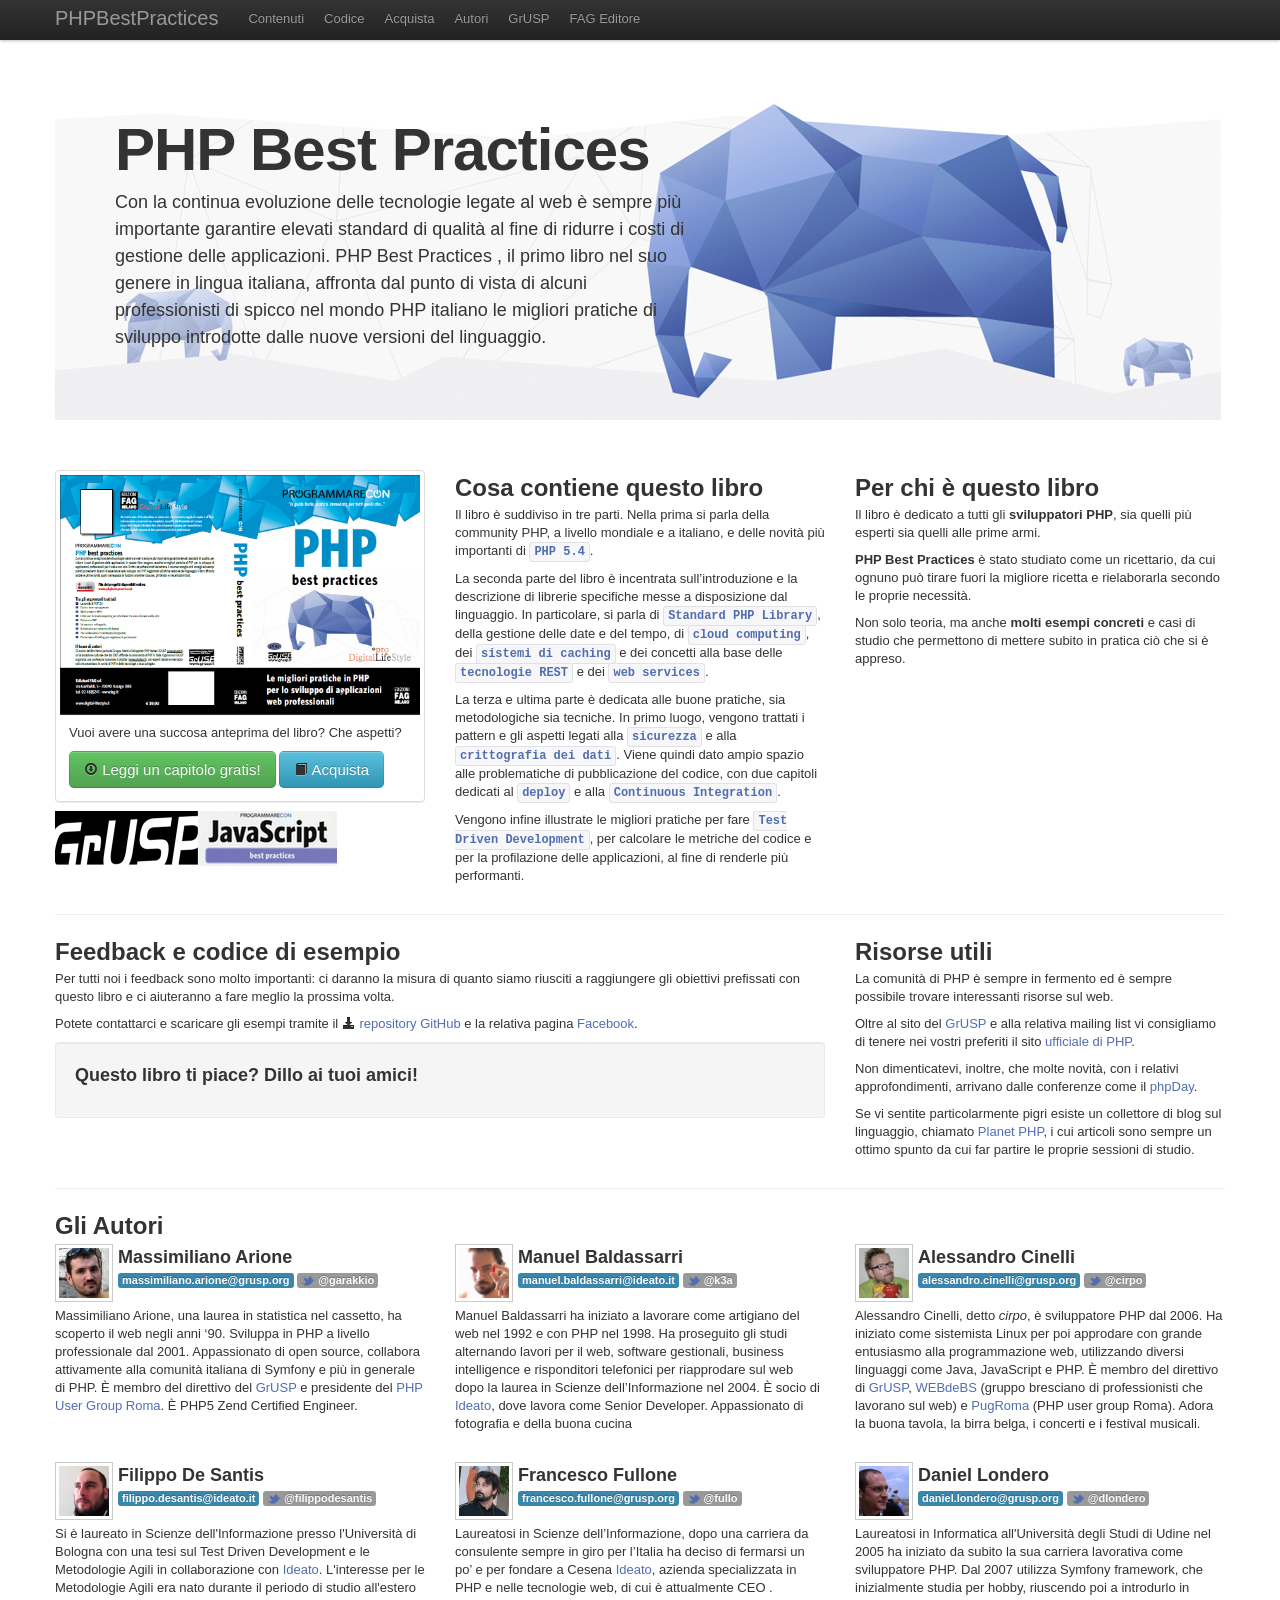
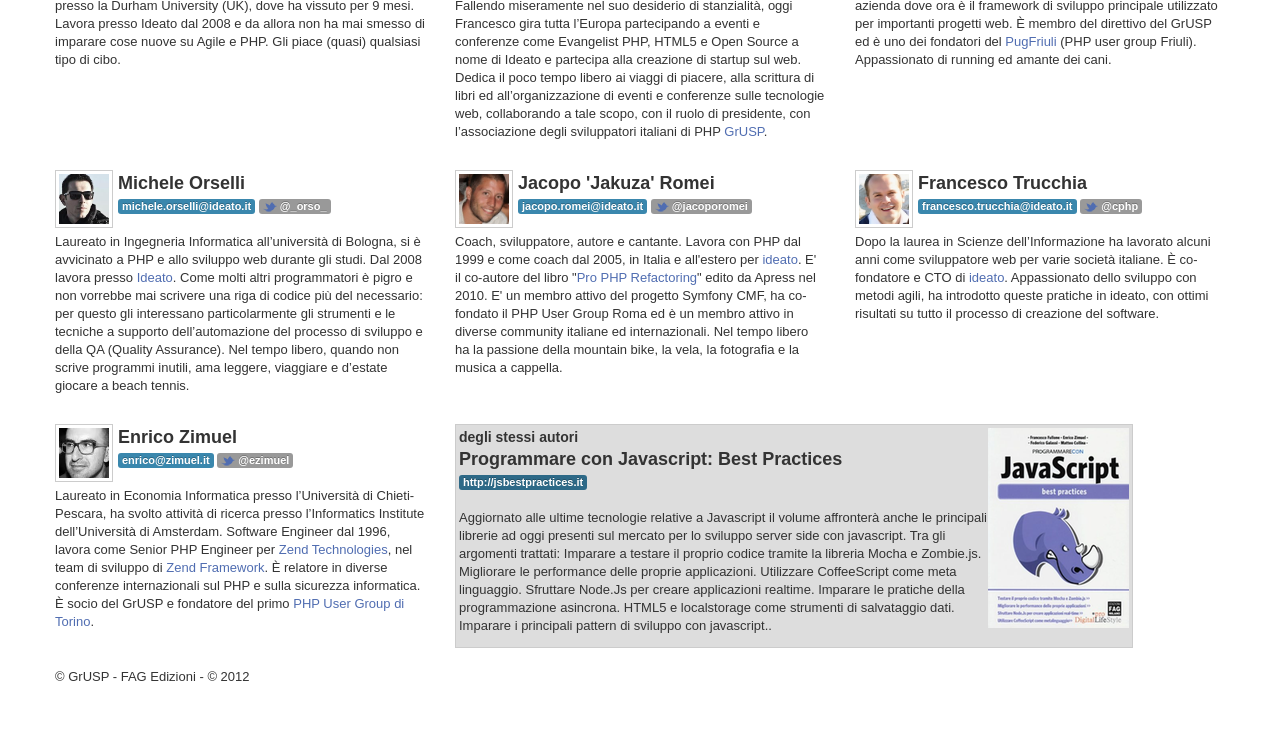
==== commit 2b0cd2a2: "jsbestpractices banner" ====
--- a/website/index.html
+++ b/website/index.html
@@ -37,6 +37,13 @@
           margin-right: 5px;
           padding: 3px;
           border: 1px solid #ccc;
+      }
+
+      .jsbestpractices {
+          border: 1px solid #ccc;
+          padding: 3px;
+          background-color: #ddd;
+
       }
     </style>
 
@@ -127,7 +134,8 @@
                 </div>
             </div>
             <p></p>
-            <a href="http://www.grusp.it"><img src="./img/grusp.png" alt="cover" align="left"/></a>
+            <a href="http://www.grusp.it"><img src="./img/grusp.png" alt="cover" align="left"/></a> 
+            <a href="http://jsbestpractices.it"><img src="./img/jsbestpractices.png" alt="programmare con javascript: best practices" align="left"></a>
         </div>
         <div class="span4">
           <h2>Cosa contiene questo libro</h2>
@@ -311,6 +319,16 @@
               PHP e sulla sicurezza informatica. È socio del GrUSP e fondatore del primo <a href="http://torino.grusp.org">PHP
               User Group di Torino</a>.</p>
           </div>
+ 
+          <div class="span7 jsbestpractices">
+          <a href="http://jsbestpractices.it"><img src="./img/jsbestpractices-cover.png" align="right" /></a>
+            <address>
+                <h4>degli stessi autori</h4>
+                <h3>Programmare con Javascript: Best Practices</h3>
+                <a href="http://jsbestpractices.it" class="label label-info">http://jsbestpractices.it</a>
+              </address>
+              <p>Aggiornato alle ultime tecnologie relative a Javascript il volume affronterà anche le principali librerie ad oggi presenti sul mercato per lo sviluppo server side con javascript. Tra gli argomenti trattati: Imparare a testare il proprio codice tramite la libreria Mocha e Zombie.js. Migliorare le performance delle proprie applicazioni. Utilizzare CoffeeScript come meta linguaggio. Sfruttare Node.Js per creare applicazioni realtime. Imparare le pratiche della programmazione asincrona. HTML5 e localstorage come strumenti di salvataggio dati. Imparare i principali pattern di sviluppo con javascript..</p>
+          </div>
       </div>
 
       <footer>
